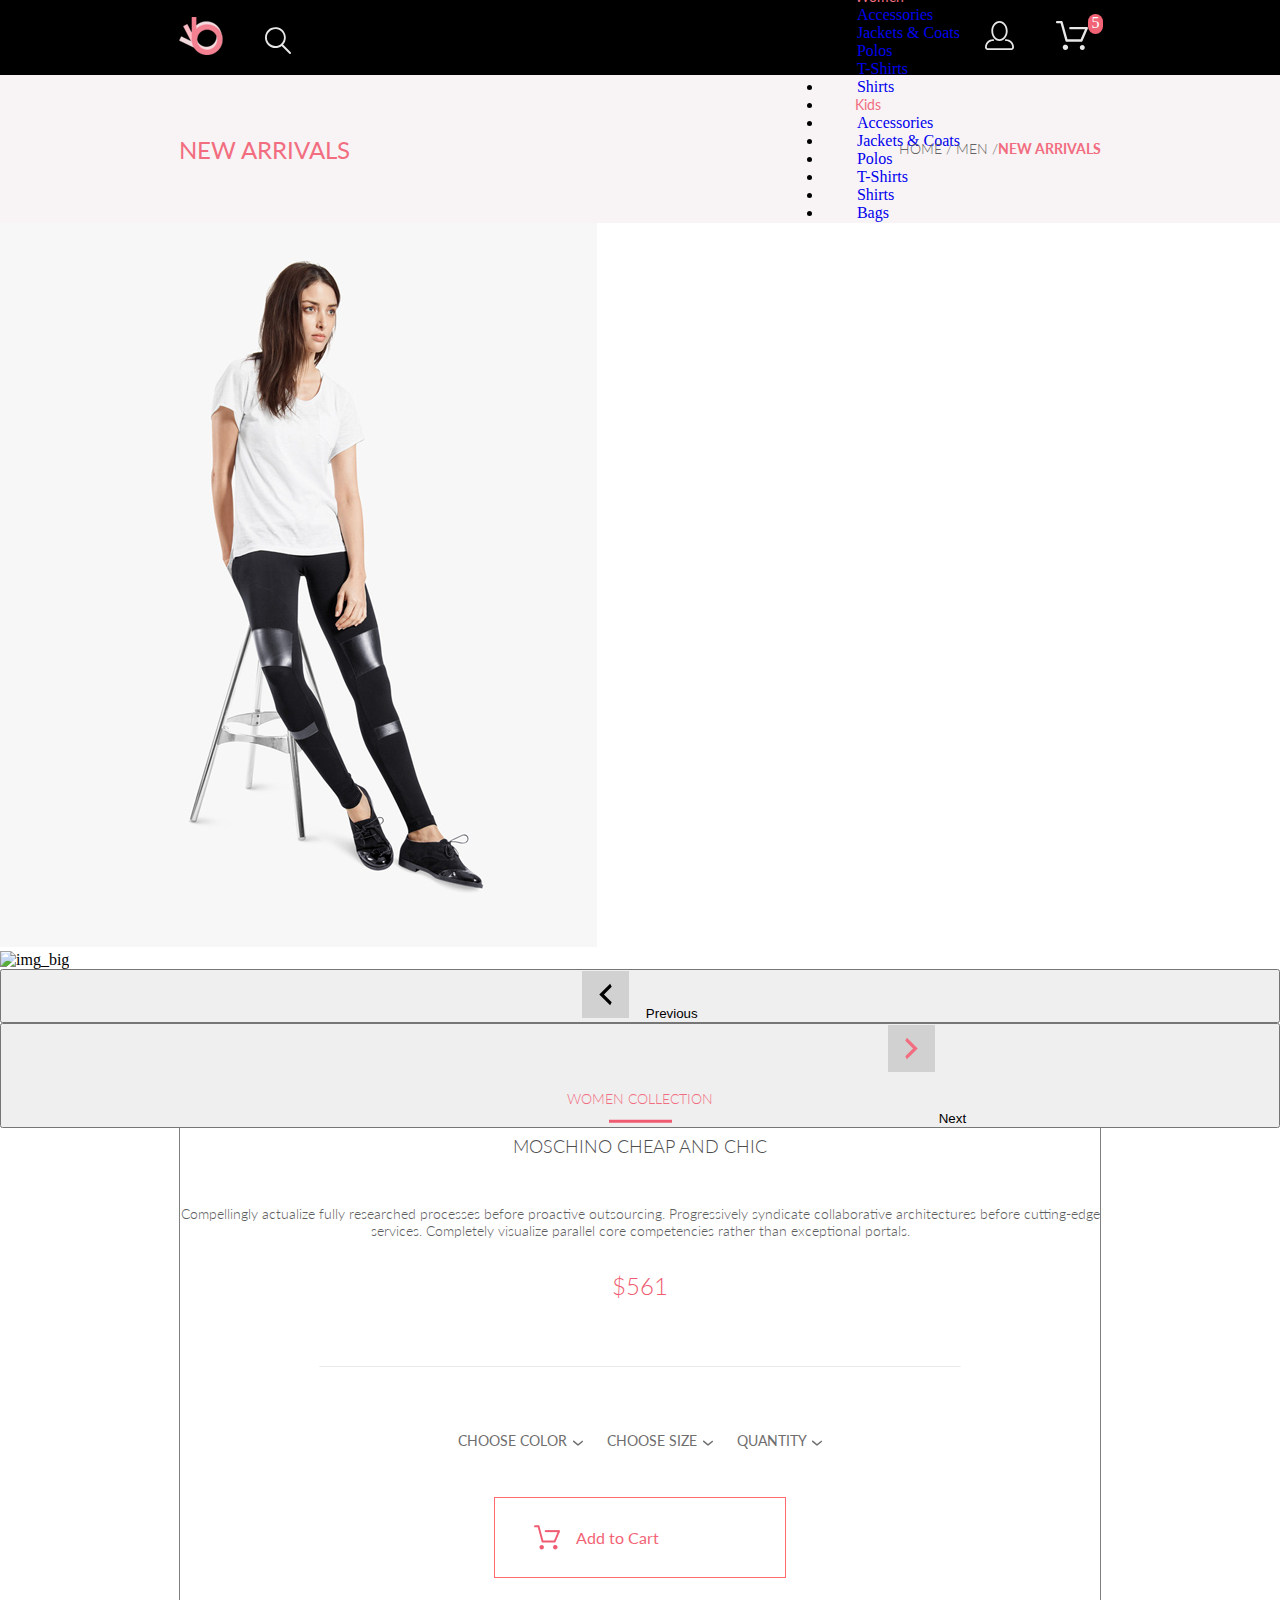
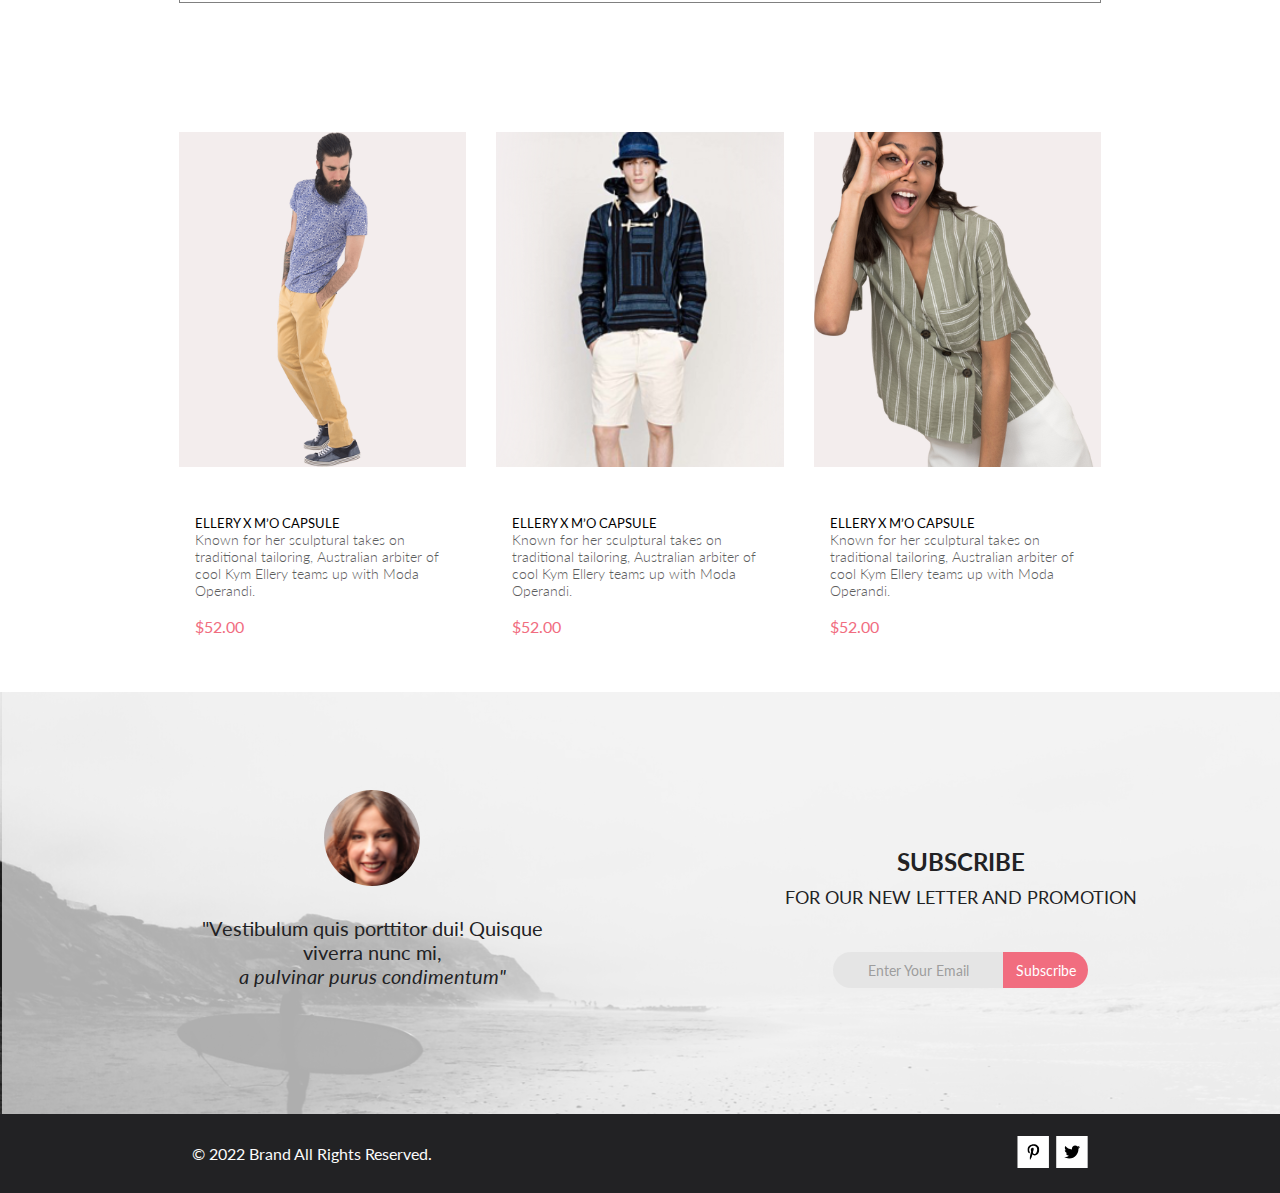
==== Catalog_page/index.html @ b4ef90a6 "catalog_page done" ====
<!DOCTYPE html>
<html lang="en">
    <head>
        <link rel="preconnect" href="https://fonts.googleapis.com">
        <link rel="preconnect" href="https://fonts.gstatic.com" crossorigin>
        <link
            href="https://fonts.googleapis.com/css2?family=Lato:ital,wght@0,400;1,900&family=Open+Sans&display=swap"
            rel="stylesheet">
        <link rel="preconnect" href="https://fonts.googleapis.com">
        <link rel="preconnect" href="https://fonts.gstatic.com" crossorigin>
        <link
            href="https://fonts.googleapis.com/css2?family=Lato:ital,wght@0,400;1,700;1,900&family=Open+Sans&display=swap"
            rel="stylesheet">
        <link rel="stylesheet" href="style.css">
        <meta charset="UTF-8">
        <meta http-equiv="X-UA-Compatible" content="IE=edge">
        <meta name="viewport" content="width=device-width, initial-scale=1.0">
        <title>Catalog_page</title>
        <link href="https://cdn.jsdelivr.net/npm/bootstrap@5.3.1/dist/css/bootstrap.min.css" rel="stylesheet" integrity="sha384-4bw+/aepP/YC94hEpVNVgiZdgIC5+VKNBQNGCHeKRQN+PtmoHDEXuppvnDJzQIu9"
            crossorigin="anonymous">
    </head>
    <body>
        <div class="everything">
            <nav class="menu">
                <div class="menu_left">
                    <a class="logo_1" href="index.html"><img src="../Catalog_page/img/logo.svg" alt="Logo"></a>
                    <a href="">
                        <img class="loop" src="../Catalog_page/img/loop.svg"
                            alt="Loop">
                    </a>
                </div>
                <div class="menu_right">
                    <div class="dropdown">
                        <a class="button btn-secondary dropdown-toggle" href="#" role="button" data-bs-toggle="dropdown" aria-expanded="false"> <img src="../Catalog_page/img/menu.svg" alt="menu">
                        </a>

                        <ul class="dropdown-menu">
                            <li><a class="dropdown-item menu_black" href="#">Menu</a></li>
                            <li><a class="dropdown-item pink_men" href="#">Men</a></li>
                            <li><a class="dropdown-item i" href="#">Accessories</a></li>
                            <li><a class="dropdown-item i" href="#">Bags</a></li>
                            <li><a class="dropdown-item i" href="#">Denim</a></li>
                            <li><a class="dropdown-item i" href="#">T-Shirts</a></li>
                            <li><a class="dropdown-item pink_women" href="#">Women</a></li>
                            <li><a class="dropdown-item i" href="#">Accessories</a></li>
                            <li><a class="dropdown-item i" href="#">Jackets &amp;&nbsp;Coats</a></li>
                            <li><a class="dropdown-item i" href="#">Polos</a></li>
                            <li><a class="dropdown-item i" href="#">T-Shirts</a></li>
                            <li><a class="dropdown-item i" href="#">Shirts</a></li>
                            <li><a class="dropdown-item pink_kids" href="#">Kids</a></li>
                            <li><a class="dropdown-item i" href="#">Accessories</a></li>
                            <li><a class="dropdown-item i" href="#">Jackets &amp;&nbsp;Coats</a></li>
                            <li><a class="dropdown-item i" href="#">Polos</a></li>
                            <li><a class="dropdown-item i" href="#">T-Shirts</a></li>
                            <li><a class="dropdown-item i" href="#">Shirts</a></li>
                            <li><a class="dropdown-item i" href="#">Bags</a></li>
                        </ul>
                    </div>
                    <a class="button b_2" href=""><img src="../Catalog_page/img/login.svg" alt="log"></a>
                    <a class="button b_3" href=""><img src="../Catalog_page/img/basket.svg" alt="basket"></a>
                </div>
            </nav>
            <div class="top">
                <div class="top_left">
                    <a class="new_arrivals" href="../Catalog_page/index.html">NEW ARRIVALS </a>
                </div>
                <div class="top_right">
                    <span class="top_right_first">HOME / MEN / </span>
                    <span class="top_right_second"> NEW ARRIVALS </span>
                </div>
            </div>
            <div class="carousel">
                <div id="carouselExampleFade" class="carousel slide carousel-fade">
                    <div class="carousel-inner">
                        <div class="carousel-item active">
                            <img src="../Catalog_page/img/large_img.svg" class="d-block w-100" alt="img_big">
                        </div>

                        <div class="carousel-item">
                            <img src="../Catalog_page/img/Man_img.svg" class="d-block w-100" alt="img_big">
                        </div>
                    </div>
                    <button class="carousel-control-prev" type="button" data-bs-target="#carouselExampleFade" data-bs-slide="prev"><img class="arrow_left" src="../Catalog_page/img/aroow_left.svg"
                            alt="aroow_left">
                        <span class="carousel-control-prev-icon" aria-hidden="true"></span>
                        <span class="visually-hidden">Previous</span>
                    </button>
                    <button class="carousel-control-next" type="button" data-bs-target="#carouselExampleFade" data-bs-slide="next"><img class="arrow_right" src="../Catalog_page/img/arrow_right.svg"
                            alt="arrow_right">
                        <span class="carousel-control-next-icon" aria-hidden="true"></span>
                        <span class="visually-hidden">Next</span>
                    </button>
                </div>

            </div>
            <section>
                <h2 class="title">WOMEN COLLECTION</h2>
                <img class="devider" src="../Catalog_page/img/Devider.svg" alt="devider">
                <h1 class="subtitle">MOSCHINO CHEAP AND CHIC</h1>
                <p class="text">Compellingly actualize fully researched processes before proactive outsourcing. Progressively syndicate collaborative architectures before cutting-edge services.
                    Completely visualize parallel core competencies rather than exceptional portals. </p>
                <p class="price">$561</p>
                <img class="vector" src="../Catalog_page/img/Vector.svg" alt="" class="vector">
                <div class="span_row">
                    <span class="span_text">CHOOSE COLOR <img class="span_img" src="../Catalog_page/img/v.svg" alt=""></span>
                    <span class="span_text">CHOOSE SIZE <img class="span_img" src="../Catalog_page/img/v.svg" alt=""></span>
                    <span class="span_text">QUANTITY <img class="span_img" src="../Catalog_page/img/v.svg" alt=""></span>
                </div>
                <div class="bot_section">
                    <div class="add_to_cart">
                        <img class="img_add_to_cart" src="../Catalog_page/img/add.png" alt="">
                        <a href="#" class="text_add_to_cart"> Add to Cart</a>
                    </div>
                </div>
            </section>
            <div class="cards">

                <div class="item">
                    <div class="overlay">
                        <a class="add" href=""><img src="../Catalog_page/img/Add_to_cart_basket.svg" alt="prod_basket"></a>
                    </div>
                    <img class="img_item" src="../Catalog_page/img/img_1.svg"
                        alt="img_1">
                    <div class="item_content">
                        <h1 class="heading_item">ELLERY X&nbsp;M&rsquo;O CAPSULE</h1>
                        <p class="text_item">Known for her sculptural takes
                            on
                            traditional tailoring, Australian arbiter of
                            cool
                            Kym
                            Ellery
                            teams up&nbsp;with Moda Operandi.</p>
                        <h2 class="price_item">$52.00</h2>
                    </div>
                </div>
                <div class="item">
                    <div class="overlay">
                        <a class="add" href=""><img src="../Catalog_page/img/Add_to_cart_basket.svg" alt="prod_basket"></a>
                    </div>
                    <img class="img_item" src="../Catalog_page/img/img_2.svg"
                        alt="img2">
                    <div class="item_content">
                        <h1 class="heading_item">ELLERY X&nbsp;M&rsquo;O CAPSULE</h1>
                        <p class="text_item">Known for her sculptural takes
                            on
                            traditional tailoring, Australian arbiter of
                            cool
                            Kym
                            Ellery
                            teams up&nbsp;with Moda Operandi.</p>
                        <h2 class="price_item">$52.00</h2>
                    </div>
                </div>
                <div class="item">
                    <div class="overlay">
                        <a class="add" href=""><img src="../Catalog_page/img/Add_to_cart_basket.svg" alt="prod_basket"></a>
                    </div>
                    <img class="img_item" src="../Catalog_page/img/img_3.svg"
                        alt="img3">
                    <div class="item_content">
                        <h1 class="heading_item">ELLERY X&nbsp;M&rsquo;O CAPSULE</h1>
                        <p class="text_item">Known for her sculptural takes
                            on
                            traditional tailoring, Australian arbiter of
                            cool
                            Kym
                            Ellery
                            teams up with Moda Operandi.</p>
                        <h2 class="price_item">$52.00</h2>

                    </div>
                </div>
            </div>
            <div class="subscribe_section">
                <figure class="figure_left">
                    <img class="img_f_left" src="../Catalog_page/img/head.svg"
                        alt="fig_img">
                    <h3 class="text_left_subs b_p_s">&quot;Vestibulum quis porttitor dui! Quisque viverra nunc&nbsp;mi,
                    </h3>
                    <h3 class="text_left_subs s_p_s "> a&nbsp;pulvinar purus condimentum&quot;</h3>
                </figure>
                <div class="subs_right">
                    <h1 class="header_subs">SUBSCRIBE
                    </h1>
                    <h2 class="text_subs">FOR OUR NEW LETTER AND PROMOTION</h2>
                    <div class="form_and_button">
                        <form class="form_1" action="#">
                            <input class="input_1" required
                                placeholder="Enter Your Email"
                                type="email"> <br>
                        </form>
                        <button class="button_subs" type="submit">Subscribe </button>
                    </div>
                </div>


            </div>
            <footer class="basement">
                <div class="left_base">
                    <h5 class="text_basement">&copy;&nbsp;2022 Brand All Rights Reserved.</h5>
                </div>
                <div class="right_base">
                    <a class="base_logo" href="#"><img class="red_hover" src="../HW_5/img/b_4.svg" alt="pinterest"> </a>
                    <a class="base_logo" href="#"> <img class="red_hover" src="../HW_5/img/2.svg" alt="tweeter"></a>

                </div>
            </footer>

        </div>
        <script src="https://cdn.jsdelivr.net/npm/bootstrap@5.3.1/dist/js/bootstrap.bundle.min.js" integrity="sha384-HwwvtgBNo3bZJJLYd8oVXjrBZt8cqVSpeBNS5n7C8IVInixGAoxmnlMuBnhbgrkm"
            crossorigin="anonymous"></script>
    </body>
</html>
---- Catalog_page/style.css ----
* {
  margin: 0;
  padding: 0;
}

a {
  text-decoration: none;
}

img {
  max-width: 100%;
}

.menu {
  height: 75px;
  flex-shrink: 0;
  background-color: #000;
  display: flex;
  flex-direction: row;
  align-content: flex-end;
  justify-content: space-between;
  align-items: center;
}
.menu_left {
  display: flex;
  justify-content: flex-start;
  gap: 41px;
  align-items: flex-end;
  padding-left: 14%;
  padding-top: 1%;
  padding-bottom: 1%;
}
.menu_right {
  display: flex;
  justify-content: flex-end;
  padding-right: 15%;
  gap: 25px;
  align-items: center;
}
.menu_black {
  padding-left: 33px !important;
  padding-bottom: 24px !important;
  color: #000 !important;
  font-family: Lato !important;
  font-size: 14px !important;
  font-style: normal !important;
  font-weight: 900 !important;
  line-height: normal !important;
}

.pink_men {
  padding-left: 32px !important;
  padding-top: 20px !important;
  padding-bottom: 12px !important;
  color: #F16D7F !important;
  font-family: Lato !important;
  font-size: 14px !important;
  font-style: normal !important;
  font-weight: 400 !important;
  line-height: normal !important;
}
.pink_women {
  padding-left: 32px !important;
  padding-top: 20px !important;
  padding-bottom: 12px !important;
  color: #F16D7F !important;
  font-family: Lato !important;
  font-size: 14px !important;
  font-style: normal !important;
  font-weight: 400 !important;
  line-height: normal !important;
}
.pink_kids {
  padding-left: 32px !important;
  padding-top: 20px !important;
  padding-bottom: 12px !important;
  color: #F16D7F !important;
  font-family: Lato !important;
  font-size: 14px !important;
  font-style: normal !important;
  font-weight: 400 !important;
  line-height: normal !important;
}

.i {
  padding-left: 33.5px !important;
}

.b_3 {
  position: relative;
  padding-left: 17px;
}
.b_3::after {
  border-radius: 25px;
  position: absolute;
  right: -15px;
  bottom: 20px;
  width: 15px;
  height: 20px;
  display: flex;
  justify-content: center;
  content: "5";
  color: white;
  background-color: #F26376;
}

.top {
  display: flex;
  justify-content: space-between;
  height: 148px;
  background-color: #F8F3F4;
}
.top_left {
  padding-top: 60px;
  padding-bottom: 60px;
  padding-left: 14%;
  display: flex;
  justify-content: flex-start;
}
.top_right {
  padding-top: 65px;
  padding-bottom: 65px;
  padding-right: 14%;
  display: flex;
  justify-content: flex-end;
}

.new_arrivals {
  text-decoration: none;
  color: #F16D7F;
  font-family: Lato;
  font-size: 24px;
  font-style: normal;
  font-weight: 400;
  line-height: normal;
}

.top_right_first {
  color: #636363;
  font-family: Lato;
  font-size: 14px;
  font-style: normal;
  font-weight: 300;
  line-height: normal;
}
.top_right_second {
  color: #F16D7F;
  font-family: Lato;
  font-size: 14px;
  font-style: normal;
  font-weight: 700;
  line-height: normal;
}

.carousel {
  display: flex;
  flex-direction: column;
  height: 777px;
}

.arrow_right {
  padding-left: 45%;
  padding-bottom: 4%;
}
.arrow_left {
  padding-right: 1%;
}

.carousel-control-prev-icon {
  background-image: none !important;
}

.carousel-control-next-icon {
  background-image: none !important;
}

section {
  border: 0.3px solid gray;
  margin-right: 14%;
  margin-left: 14%;
  height: 601px;
  flex-shrink: 0;
  display: flex;
  flex-wrap: nowrap;
  flex-direction: column;
  align-content: center;
  justify-content: center;
  align-items: center;
}

.title {
  color: #F16D7F;
  font-family: Lato;
  font-size: 14px;
  font-style: normal;
  font-weight: 300;
  line-height: normal;
  padding-top: 65px;
  padding-bottom: 12px;
}

.devider {
  padding-bottom: 12px;
}

.subtitle {
  color: #4D4D4D;
  font-family: Lato;
  font-size: 18px;
  font-style: normal;
  font-weight: 300;
  line-height: normal;
  padding-bottom: 48px;
}

.text {
  color: #5E5E5E;
  text-align: center;
  font-family: Lato;
  font-size: 14px;
  font-style: normal;
  font-weight: 300;
  line-height: normal;
  padding-bottom: 32px;
}

.price {
  color: #EF5B70;
  font-family: Lato;
  font-size: 24px;
  font-style: normal;
  font-weight: 300;
  line-height: normal;
  padding-bottom: 65px;
}

.span_row {
  display: flex;
  flex-direction: row;
  gap: 23px;
  padding-bottom: 48px;
}
.span_text {
  color: #6F6E6E;
  font-family: Lato;
  font-size: 14px;
  font-style: normal;
  font-weight: 400;
  line-height: normal;
}
.span_img {
  padding-left: 2px;
}

.add_to_cart {
  display: flex;
  gap: 15px;
  align-items: center;
  width: 212px;
  height: 48.406px;
  border: 1px solid #FF6A6A;
  padding: 15px 39px 15px 39px;
}
.add_to_cart:hover {
  transition: 0.5s;
  scale: 1.2;
}

.text_add_to_cart {
  text-decoration: none;
  align-items: center;
  color: #F26376;
  font-family: Lato;
  font-size: 16px;
  font-style: normal;
  font-weight: 400;
  line-height: normal;
}

.vector {
  padding-bottom: 65px;
}

.img_add_to_cart {
  background-color: white;
}

.bot_section {
  display: flex;
  justify-content: center;
}

.cards {
  margin-right: 14%;
  margin-left: 14%;
  padding-top: 129px;
  padding-bottom: 128px;
  display: grid;
  grid-template-columns: repeat(3, 1fr);
  gap: 30px;
  padding-bottom: 32px;
}

.item {
  position: relative;
  display: flex;
  flex-shrink: 0;
  flex-wrap: wrap;
}

.overlay {
  position: absolute;
  top: 0;
  bottom: 0;
  left: 0;
  right: 0;
  height: 100%;
  width: 100%;
  opacity: 0;
  transition: 0.3s ease;
}

.item:hover .overlay {
  opacity: 1;
  background: rgba(58, 56, 56, 0.86);
  cursor: pointer;
  transition: all 0.5s;
  transform: scale(1.02);
  background-blend-mode: overlay;
  opacity: 0.5;
}

.add {
  color: white;
  color: #FFF;
  font-family: Lato;
  font-size: 14px;
  font-style: normal;
  font-weight: 400;
  line-height: normal;
  position: absolute;
  top: 35%;
  left: 50%;
  transform: translate(-50%, -50%);
  -ms-transform: translate(-50%, -50%);
  text-align: center;
}

.item_content {
  display: flex;
  padding: 24px 16px;
  flex-direction: column;
  justify-content: center;
  align-items: flex-start;
}

.first:after {
  content: "  new!";
  color: rgb(255, 0, 0);
}

.img_item {
  padding-bottom: 24px;
}

.heading_item {
  color: #000;
  font-family: Lato;
  font-size: 13px;
  font-style: normal;
  font-weight: 400;
  line-height: normal;
}

.text_item {
  color: #5D5D5D;
  font-family: Lato;
  font-size: 14px;
  font-style: normal;
  font-weight: 300;
  line-height: normal;
  padding-bottom: 18px;
}

.price_item {
  color: #F16D7F;
  font-family: Lato;
  font-size: 16px;
  font-style: normal;
  font-weight: 400;
  line-height: normal;
}

.img_item2 {
  width: 100%;
  flex-shrink: 0;
  background-image: url(../HW_5/img/);
}

.subscribe_section {
  background-image: url(../HW_5/img/photo\ subscribe.svg);
  background-repeat: no-repeat;
  background-size: cover;
  display: flex;
  height: 12%;
  padding-bottom: 126px;
}

.figure_left {
  display: flex;
  padding-left: 14%;
  padding-right: 20%;
  flex-direction: column;
  align-content: center;
  justify-content: center;
  align-items: center;
}

.img_f_left {
  padding-top: 97px;
  padding-bottom: 30px;
}

.b_p_s {
  color: #222224;
  text-align: center;
  font-family: Lato;
  font-size: 20px;
  font-style: normal;
  font-weight: 400;
  line-height: normal;
}

.s_p_s {
  color: #222224;
  font-family: Lato;
  font-size: 20px;
  font-style: italic;
  font-weight: 400;
  line-height: normal;
}

.subs_right {
  padding-top: 150px;
  display: flex;
  padding-right: 14%;
  flex-direction: column;
  align-content: flex-start;
  justify-content: center;
  align-items: center;
}

.header_subs {
  color: #222224;
  text-align: center;
  font-family: Lato;
  font-size: 24px;
  font-style: normal;
  font-weight: 700;
  line-height: 167.2%;
}

.text_subs {
  display: flex;
  width: 150%;
  color: #222224;
  font-family: Lato;
  font-size: 18px;
  font-style: normal;
  font-weight: 400;
  line-height: 167.2%;
  padding-bottom: 40px;
  align-content: center;
  justify-content: center;
  align-items: center;
}

.input_1 {
  border-top-left-radius: 25px;
  border-bottom-left-radius: 25px;
  background-color: #E1E1E1;
  opacity: 0.671;
  width: 170px;
  height: 36px;
  flex-direction: column;
  justify-content: center;
  flex-shrink: 0;
  color: #222224;
  font-family: Lato;
  font-size: 14px;
  font-style: normal;
  font-weight: 400;
  line-height: normal;
  border: none;
}

.button_subs {
  border-top-right-radius: 25px;
  border-bottom-right-radius: 25px;
  display: flex;
  align-items: center;
  width: 85px;
  height: 36px;
  flex-direction: column;
  justify-content: center;
  flex-shrink: 0;
  background-color: #F16D7F;
  color: #FFF;
  text-align: center;
  font-family: Lato;
  font-size: 14px;
  font-style: normal;
  font-weight: 400;
  line-height: normal;
  border: none;
}

.form_and_button {
  display: flex;
  flex-direction: row;
  align-content: center;
  justify-content: center;
  align-items: center;
}

.basement {
  background-color: #222224;
  display: flex;
  height: 2%;
  justify-content: space-between;
}

.text_basement {
  color: #FBFBFB;
  font-family: Lato;
  font-size: 16px;
  font-style: normal;
  font-weight: 400;
  line-height: normal;
  padding-top: 30px;
  padding-bottom: 30px;
}

.left_base {
  padding-left: 15%;
  padding-right: 40%;
  display: flex;
  justify-content: flex-start;
  flex-direction: row;
  align-content: center;
  align-items: center;
}

.right_base {
  padding-right: 15%;
  display: flex;
  justify-content: flex-end;
  flex-direction: row;
  align-content: center;
  align-items: center;
  gap: 7px;
}

.inst {
  height: 28px;
  background-color: #F1E4E6;
  flex-shrink: 0;
}

.red_hover:hover {
  background-color: #F16D7F;
  scale: 0.7;
  transition: 0.5s;
}

::-webkit-input-placeholder {
  text-align: center;
}/*# sourceMappingURL=style.css.map */
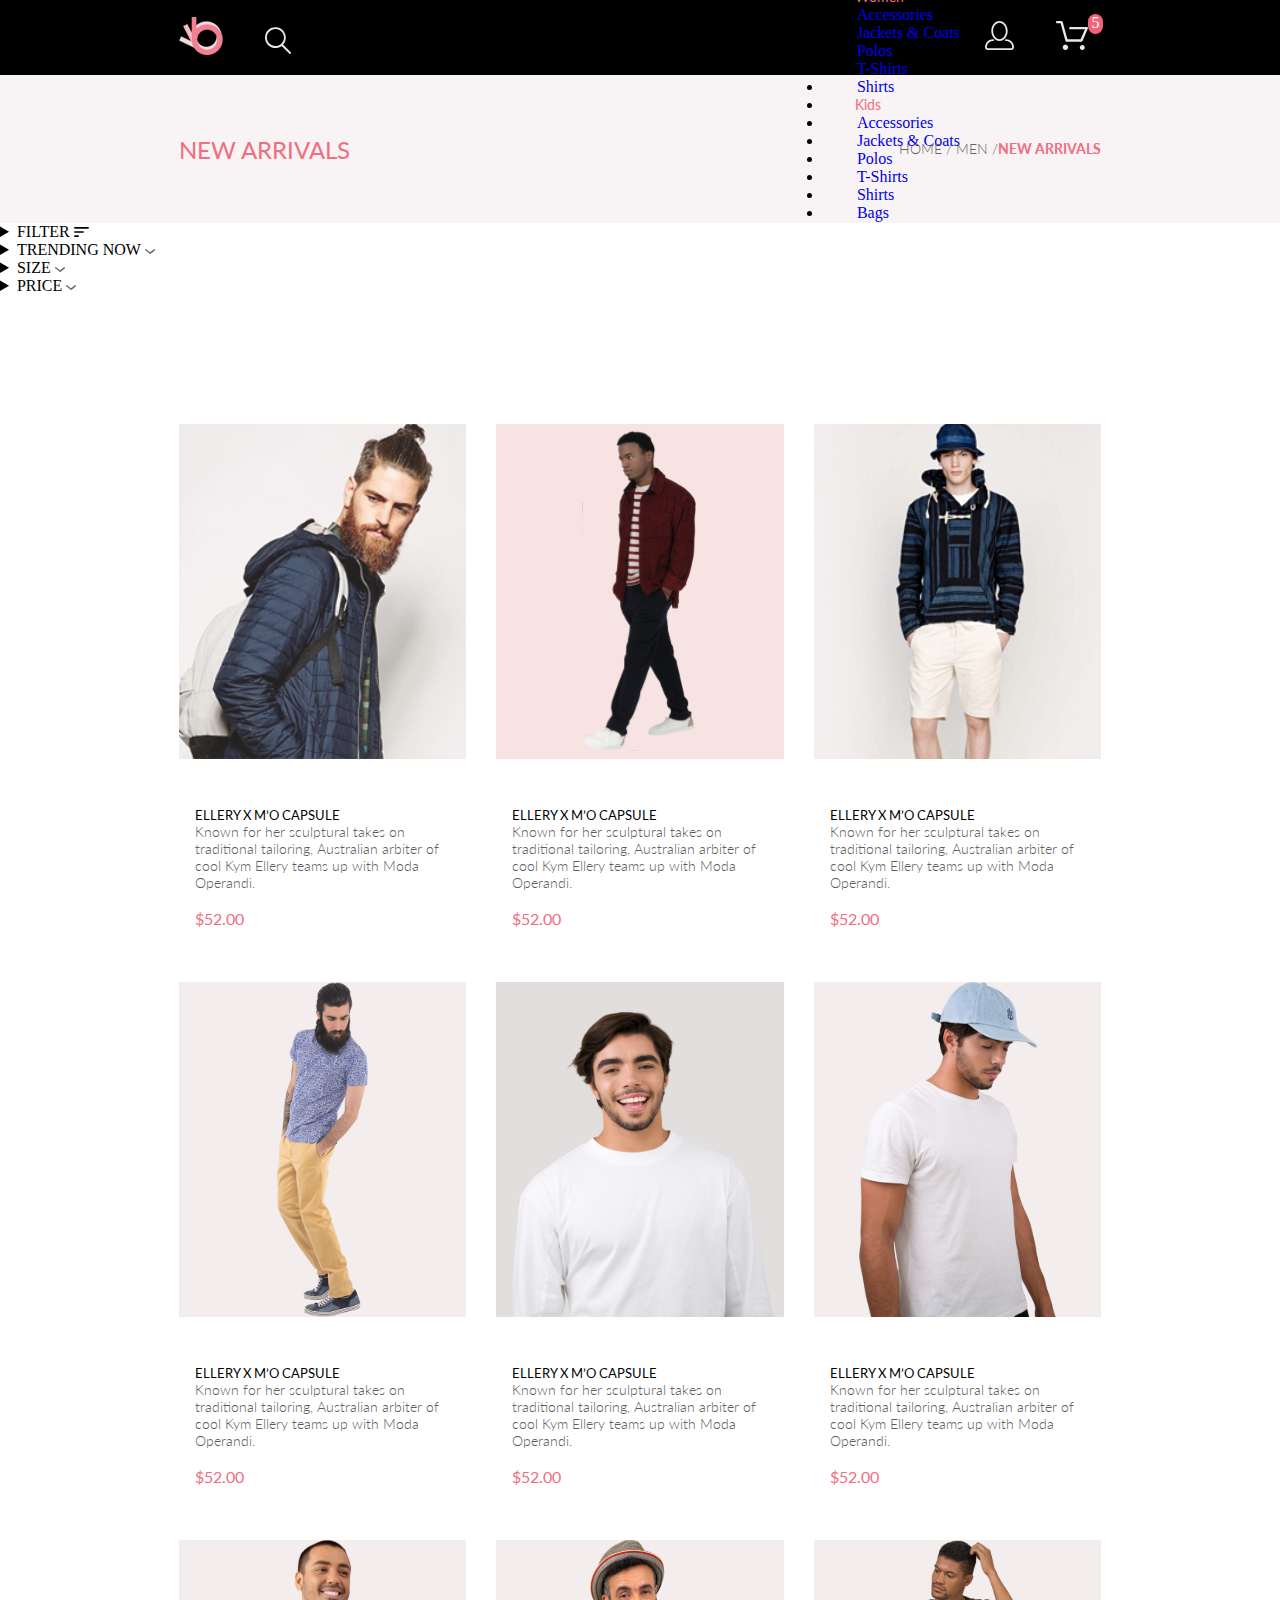
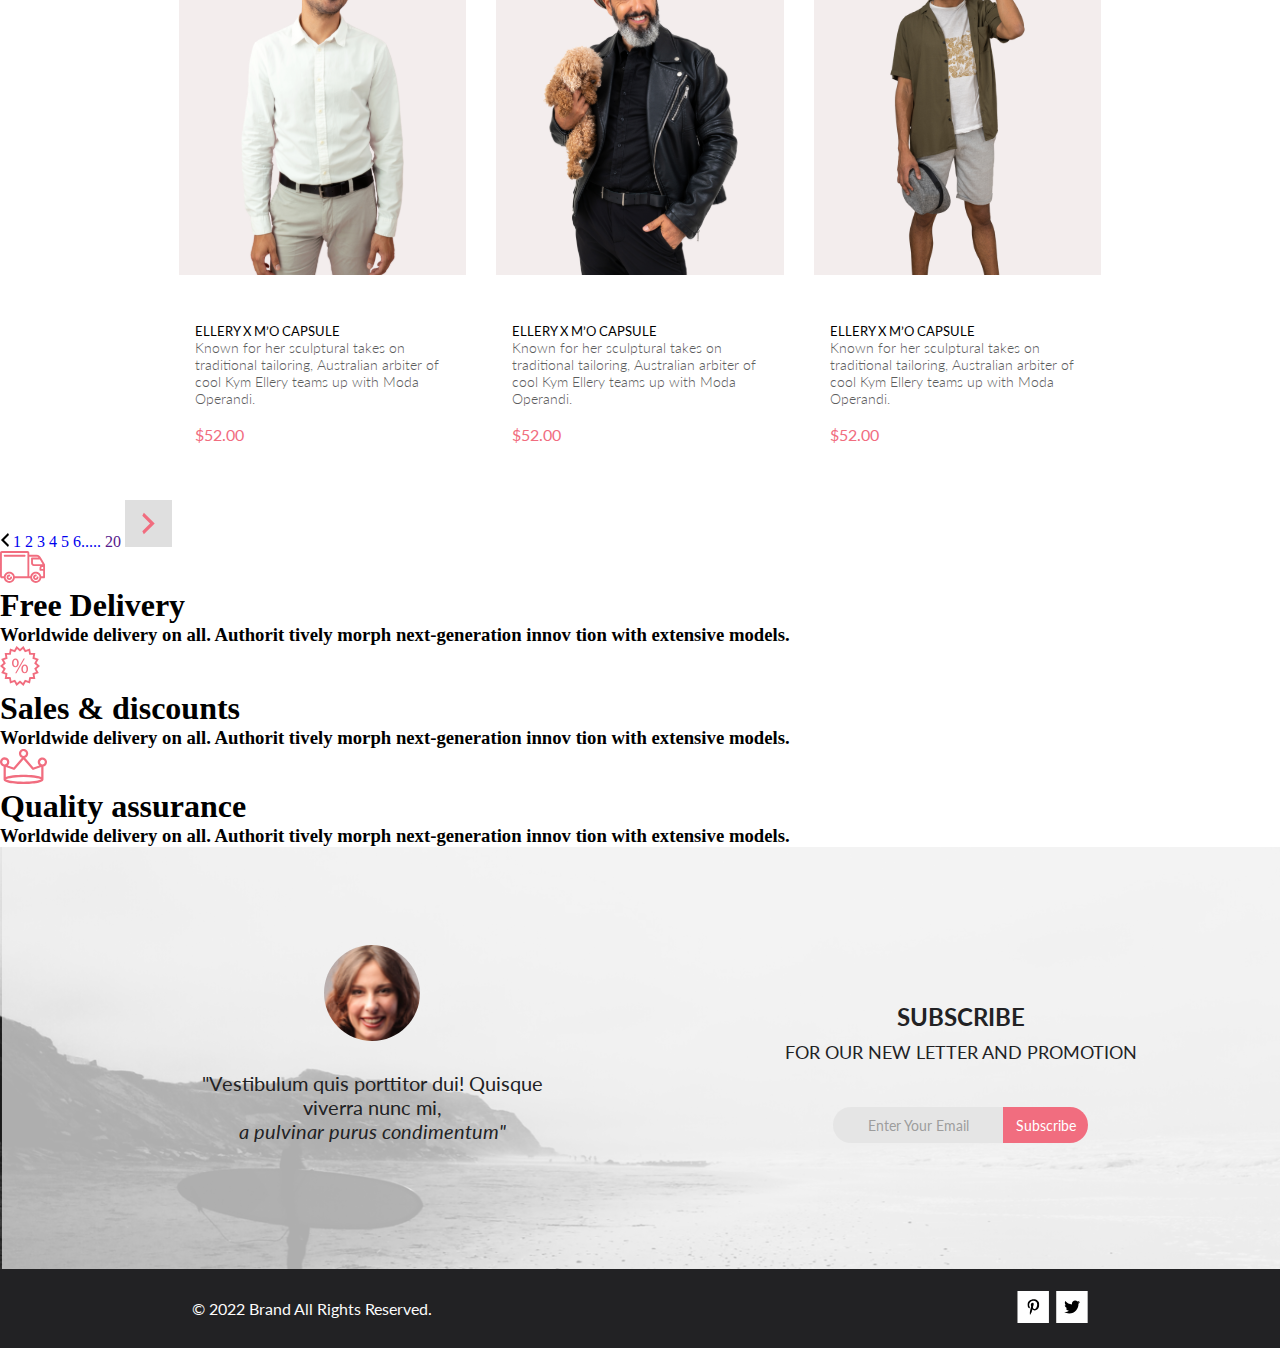
==== commit d74db5d5: "pag_added" ====
--- a/Catalog_page/index.html
+++ b/Catalog_page/index.html
@@ -16,11 +16,10 @@
         <meta http-equiv="X-UA-Compatible" content="IE=edge">
         <meta name="viewport" content="width=device-width, initial-scale=1.0">
         <title>Catalog_page</title>
-        <link href="https://cdn.jsdelivr.net/npm/bootstrap@5.3.1/dist/css/bootstrap.min.css" rel="stylesheet" integrity="sha384-4bw+/aepP/YC94hEpVNVgiZdgIC5+VKNBQNGCHeKRQN+PtmoHDEXuppvnDJzQIu9"
-            crossorigin="anonymous">
+
     </head>
     <body>
-        <div class="everything">
+        <div class="menu_box">
             <nav class="menu">
                 <div class="menu_left">
                     <a class="logo_1" href="index.html"><img src="../Catalog_page/img/logo.svg" alt="Logo"></a>
@@ -30,36 +29,38 @@
                     </a>
                 </div>
                 <div class="menu_right">
-                    <div class="dropdown">
-                        <a class="button btn-secondary dropdown-toggle" href="#" role="button" data-bs-toggle="dropdown" aria-expanded="false"> <img src="../Catalog_page/img/menu.svg" alt="menu">
-                        </a>
-
-                        <ul class="dropdown-menu">
-                            <li><a class="dropdown-item menu_black" href="#">Menu</a></li>
-                            <li><a class="dropdown-item pink_men" href="#">Men</a></li>
-                            <li><a class="dropdown-item i" href="#">Accessories</a></li>
-                            <li><a class="dropdown-item i" href="#">Bags</a></li>
-                            <li><a class="dropdown-item i" href="#">Denim</a></li>
-                            <li><a class="dropdown-item i" href="#">T-Shirts</a></li>
-                            <li><a class="dropdown-item pink_women" href="#">Women</a></li>
-                            <li><a class="dropdown-item i" href="#">Accessories</a></li>
-                            <li><a class="dropdown-item i" href="#">Jackets &amp;&nbsp;Coats</a></li>
-                            <li><a class="dropdown-item i" href="#">Polos</a></li>
-                            <li><a class="dropdown-item i" href="#">T-Shirts</a></li>
-                            <li><a class="dropdown-item i" href="#">Shirts</a></li>
-                            <li><a class="dropdown-item pink_kids" href="#">Kids</a></li>
-                            <li><a class="dropdown-item i" href="#">Accessories</a></li>
-                            <li><a class="dropdown-item i" href="#">Jackets &amp;&nbsp;Coats</a></li>
-                            <li><a class="dropdown-item i" href="#">Polos</a></li>
-                            <li><a class="dropdown-item i" href="#">T-Shirts</a></li>
-                            <li><a class="dropdown-item i" href="#">Shirts</a></li>
-                            <li><a class="dropdown-item i" href="#">Bags</a></li>
-                        </ul>
+                    <div class="burger_menu_icon">
+                        <label for="burger"><img src="../Catalog_page/img/menu.svg" alt="burger_menu"></label>
+                        <input id="burger" type="checkbox">
+                        <nav class="nav">
+                            <ul class="dropdown-menu">
+                                <li><a class="dropdown-item menu_black" href="#">Menu</a></li>
+                                <li><a class="dropdown-item pink_men" href="#">Men</a></li>
+                                <li><a class="dropdown-item i" href="#">Accessories</a></li>
+                                <li><a class="dropdown-item i" href="#">Bags</a></li>
+                                <li><a class="dropdown-item i" href="#">Denim</a></li>
+                                <li><a class="dropdown-item i" href="#">T-Shirts</a></li>
+                                <li><a class="dropdown-item pink_women" href="#">Women</a></li>
+                                <li><a class="dropdown-item i" href="#">Accessories</a></li>
+                                <li><a class="dropdown-item i" href="#">Jackets &amp;&nbsp;Coats</a></li>
+                                <li><a class="dropdown-item i" href="#">Polos</a></li>
+                                <li><a class="dropdown-item i" href="#">T-Shirts</a></li>
+                                <li><a class="dropdown-item i" href="#">Shirts</a></li>
+                                <li><a class="dropdown-item pink_kids" href="#">Kids</a></li>
+                                <li><a class="dropdown-item i" href="#">Accessories</a></li>
+                                <li><a class="dropdown-item i" href="#">Jackets &amp;&nbsp;Coats</a></li>
+                                <li><a class="dropdown-item i" href="#">Polos</a></li>
+                                <li><a class="dropdown-item i" href="#">T-Shirts</a></li>
+                                <li><a class="dropdown-item i" href="#">Shirts</a></li>
+                                <li><a class="dropdown-item i" href="#">Bags</a></li>
+                            </ul>
+                        </nav>
                     </div>
                     <a class="button b_2" href=""><img src="../Catalog_page/img/login.svg" alt="log"></a>
                     <a class="button b_3" href=""><img src="../Catalog_page/img/basket.svg" alt="basket"></a>
                 </div>
             </nav>
+
             <div class="top">
                 <div class="top_left">
                     <a class="new_arrivals" href="../Catalog_page/index.html">NEW ARRIVALS </a>
@@ -69,145 +70,420 @@
                     <span class="top_right_second"> NEW ARRIVALS </span>
                 </div>
             </div>
-            <div class="carousel">
-                <div id="carouselExampleFade" class="carousel slide carousel-fade">
-                    <div class="carousel-inner">
-                        <div class="carousel-item active">
-                            <img src="../Catalog_page/img/large_img.svg" class="d-block w-100" alt="img_big">
+            <div class="subtop">
+                <div class="filter_sort ">
+                    <details class="filter">
+                        <summary class="filter_summary"><span class="filter_heading">FILTER</span> <svg width="15" height="10" viewBox="0 0 15 10" fill="none" xmlns="http://www.w3.org/2000/svg">
+                                <path d="M0.833333 10H4.16667C4.625 10 5 9.625 5 9.16667C5 8.70833 4.625 8.33333 4.16667 8.33333H0.833333C0.375 8.33333 0 8.70833 0 9.16667C0 9.625 0.375 10
+                                    0.833333
+                                    10ZM0
+                                    0.833333C0 1.29167 0.375 1.66667 0.833333 1.66667H14.1667C14.625 1.66667 15 1.29167 15 0.833333C15 0.375 14.625 0 14.1667 0H0.833333C0.375 0 0 0.375 0
+                                    0.833333ZM0.833333 5.83333H9.16667C9.625 5.83333 10 5.45833 10 5C10 4.54167 9.625 4.16667 9.16667 4.16667H0.833333C0.375 4.16667 0 4.54167 0 5C0 5.45833 0.375
+                                    5.83333
+                                    0.833333 5.83333Z" fill="black"/>
+                                </svg>
+                            </summary>
+                            <div class="filter_content">
+                                <details class="filter_item">
+                                    <summary class="filter_head">CATEGORY</summary>
+                                    <div class="filter_link_box">
+                                        <a href="#" class="filter_link">Accessories</a>
+                                        <a href="#" class="filter_link">Bags</a>
+                                        <a href="#" class="filter_link">Denim</a>
+                                        <a href="#" class="filter_link">Hoodies & Sweatshirts</a>
+                                        <a href="#" class="filter_link">Jackets & Coats</a>
+                                        <a href="#" class="filter_link">Polos</a>
+                                        <a href="#" class="filter_link">Shirts</a>
+                                        <a href="#" class="filter_link">Shoes</a>
+                                        <a href="#" class="filter_link">Sweaters & Knits</a>
+                                        <a href="#" class="filter_link">T-Shirts</a>
+                                        <a href="#" class="filter_link">Tanks</a>
+                                    </div>
+                                </details>
+                                <details class="filter_item">
+                                    <summary class="filter_head">BRAND</summary>
+                                    <div class="filter_link_box">
+                                        <a href="#" class="filter_link">Accessories</a>
+                                        <a href="#" class="filter_link">Bags</a>
+                                        <a href="#" class="filter_link">Denim</a>
+                                        <a href="#" class="filter_link">Hoodies & Sweatshirts</a>
+                                        <a href="#" class="filter_link">Jackets & Coats</a>
+                                        <a href="#" class="filter_link">Polos</a>
+                                        <a href="#" class="filter_link">Shirts</a>
+                                        <a href="#" class="filter_link">Shoes</a>
+                                        <a href="#" class="filter_link">Sweaters & Knits</a>
+                                        <a href="#" class="filter_link">T-Shirts</a>
+                                        <a href="#" class="filter_link">Tanks</a>
+                                    </div>
+                                </details>
+                                <details class="filter_item">
+                                    <summary class="filter_head">DESIGNER</summary>
+                                    <div class="filter_link_box">
+                                        <a href="#" class="filter_link">Accessories</a>
+                                        <a href="#" class="filter_link">Bags</a>
+                                        <a href="#" class="filter_link">Denim</a>
+                                        <a href="#" class="filter_link">Hoodies & Sweatshirts</a>
+                                        <a href="#" class="filter_link">Jackets & Coats</a>
+                                        <a href="#" class="filter_link">Polos</a>
+                                        <a href="#" class="filter_link">Shirts</a>
+                                        <a href="#" class="filter_link">Shoes</a>
+                                        <a href="#" class="filter_link">Sweaters & Knits</a>
+                                        <a href="#" class="filter_link">T-Shirts</a>
+                                        <a href="#" class="filter_link">Tanks</a>
+                                    </div>
+                                </details>
+                            </div>
+                        </details>
+                    </div>
+                    <div class="right_subtop ">
+                        <details class="size_details">
+                            <summary class="right_subtop_text"> <span class="right_subtop_trending_now">TRENDING NOW</span> <svg width="11" height="6" viewBox="0 0 11 6" fill="none"
+                                    xmlns="http://www.w3.org/2000/svg">
+                                    <path d="M5.00214 5.00214C4.83521 5.00247 4.67343 4.94433 4.54488 4.83782L0.258102 1.2655C0.112196 1.14422 0.0204417 0.969958 0.00302325 0.781035C-0.0143952
+                                        0.592112 0.0439493 0.404007 0.165221 0.258101C0.286493 0.112196 0.460759 0.0204417 0.649682 0.00302327C0.838605 -0.0143952 1.02671 0.043949 1.17262
+                                        0.165221L5.00214 3.36602L8.83167 0.279536C8.90475 0.220188 8.98884 0.175869 9.0791 0.149125C9.16937 0.122382 9.26403 0.113741 9.35764 0.1237C9.45126
+                                        0.133659
+                                        9.54198 0.162021 9.6246 0.207156C9.70722 0.252292 9.7801 0.313311 9.83906 0.386705C9.90449 0.460167 9.95405 0.546351 9.98462 0.639855C10.0152 0.733359
+                                        10.0261
+                                        0.83217 10.0167 0.930097C10.0073 1.02802 9.97784 1.12296 9.93005 1.20895C9.88227 1.29494 9.81723 1.37013 9.73904 1.42982L5.45225 4.88068C5.32002 4.97036
+                                        5.16154
+                                        5.01312 5.00214 5.00214Z" fill="#6F6E6E"/>
+                                    </svg>
+                                </summary>
+                            </details>
+                            <details class="size_details">
+                                <summary class="right_subtop_text"> <span class="right_subtop_trending_now">SIZE</span> <svg width="11" height="6" viewBox="0 0 11 6" fill="none"
+                                        xmlns="http://www.w3.org/2000/svg">
+                                        <path d="M5.00214 5.00214C4.83521 5.00247 4.67343 4.94433 4.54488 4.83782L0.258102 1.2655C0.112196 1.14422 0.0204417 0.969958 0.00302325 0.781035C-0.0143952
+                                            0.592112 0.0439493 0.404007 0.165221 0.258101C0.286493 0.112196 0.460759 0.0204417 0.649682 0.00302327C0.838605 -0.0143952 1.02671 0.043949 1.17262
+                                            0.165221L5.00214 3.36602L8.83167 0.279536C8.90475 0.220188 8.98884 0.175869 9.0791 0.149125C9.16937 0.122382 9.26403 0.113741 9.35764 0.1237C9.45126
+                                            0.133659
+                                            9.54198 0.162021 9.6246 0.207156C9.70722 0.252292 9.7801 0.313311 9.83906 0.386705C9.90449 0.460167 9.95405 0.546351 9.98462 0.639855C10.0152 0.733359
+                                            10.0261
+                                            0.83217 10.0167 0.930097C10.0073 1.02802 9.97784 1.12296 9.93005 1.20895C9.88227 1.29494 9.81723 1.37013 9.73904 1.42982L5.45225 4.88068C5.32002 4.97036
+                                            5.16154
+                                            5.01312 5.00214 5.00214Z" fill="#6F6E6E"/>
+                                        </svg>
+                                    </summary>
+                                    <div class="size_box">
+                                        <div class="size_check">
+                                            <input id="size_check_1" type="checkbox">
+                                            <label for="size_check_1">XS</label>
+
+                                        </div>
+
+                                    </div>
+                                    <div class="size_box">
+                                        <div class="size_check">
+                                            <input id="size_check_2" type="checkbox">
+                                            <label for="size_check_2">S</label>
+
+                                        </div>
+
+                                    </div>
+                                    <div class="size_box">
+                                        <div class="size_check">
+                                            <input id="size_check_3" type="checkbox">
+                                            <label for="size_check_3">M</label>
+
+                                        </div>
+
+                                    </div>
+                                    <div class="size_box">
+                                        <div class="size_check">
+                                            <input id="size_check_4" type="checkbox">
+                                            <label for="size_check_4">L</label>
+
+                                        </div>
+
+                                    </div>
+                                </details>
+                                <details class="size_details">
+                                    <summary class="right_subtop_text"> <span class="right_subtop_trending_now">PRICE</span> <svg width="11" height="6" viewBox="0 0 11 6" fill="none"
+                                            xmlns="http://www.w3.org/2000/svg">
+                                            <path d="M5.00214 5.00214C4.83521 5.00247 4.67343 4.94433 4.54488 4.83782L0.258102 1.2655C0.112196 1.14422 0.0204417 0.969958 0.00302325
+                                                0.781035C-0.0143952
+                                                0.592112 0.0439493 0.404007 0.165221 0.258101C0.286493 0.112196 0.460759 0.0204417 0.649682 0.00302327C0.838605 -0.0143952 1.02671 0.043949 1.17262
+                                                0.165221L5.00214 3.36602L8.83167 0.279536C8.90475 0.220188 8.98884 0.175869 9.0791 0.149125C9.16937 0.122382 9.26403 0.113741 9.35764 0.1237C9.45126
+                                                0.133659
+                                                9.54198 0.162021 9.6246 0.207156C9.70722 0.252292 9.7801 0.313311 9.83906 0.386705C9.90449 0.460167 9.95405 0.546351 9.98462 0.639855C10.0152
+                                                0.733359
+                                                10.0261
+                                                0.83217 10.0167 0.930097C10.0073 1.02802 9.97784 1.12296 9.93005 1.20895C9.88227 1.29494 9.81723 1.37013 9.73904 1.42982L5.45225 4.88068C5.32002
+                                                4.97036
+                                                5.16154
+                                                5.01312 5.00214 5.00214Z" fill="#6F6E6E"/>
+                                            </svg>
+                                        </summary>
+                                    </details>
+                                </div>
+                            </div>
                         </div>
-
-                        <div class="carousel-item">
-                            <img src="../Catalog_page/img/Man_img.svg" class="d-block w-100" alt="img_big">
+                    </section>
+                </div>
+            </div>
+        </div>
+        <div class="cards">
+
+            <div class="item">
+                <div class="overlay">
+                    <a class="add" href=""><img src="../Product/img/Add_to_cart_basket.svg" alt="prod_basket"></a>
+                </div>
+                <img class="img_item" src="../Catalog_page/img/item_1.svg"
+                    alt="img_1">
+                <div class="item_content">
+                    <h1 class="heading_item">ELLERY X&nbsp;M&rsquo;O CAPSULE</h1>
+                    <p class="text_item">Known for her sculptural takes
+                        on
+                        traditional tailoring, Australian arbiter of
+                        cool
+                        Kym
+                        Ellery
+                        teams up&nbsp;with Moda Operandi.</p>
+                    <h2 class="price_item">$52.00</h2>
+                </div>
+            </div>
+            <div class="item">
+                <div class="overlay">
+                    <a class="add" href=""><img src="../Product/img/Add_to_cart_basket.svg" alt="prod_basket"></a>
+                </div>
+                <img class="img_item" src="../Catalog_page/img/item_2.svg"
+                    alt="img2">
+                <div class="item_content">
+                    <h1 class="heading_item">ELLERY X&nbsp;M&rsquo;O CAPSULE</h1>
+                    <p class="text_item">Known for her sculptural takes
+                        on
+                        traditional tailoring, Australian arbiter of
+                        cool
+                        Kym
+                        Ellery
+                        teams up&nbsp;with Moda Operandi.</p>
+                    <h2 class="price_item">$52.00</h2>
+                </div>
+            </div>
+            <div class="item">
+                <div class="overlay">
+                    <a class="add" href=""><img src="../Product/img/Add_to_cart_basket.svg" alt="prod_basket"></a>
+                </div>
+                <img class="img_item" src="../Catalog_page/img/item_3.svg"
+                    alt="img3">
+                <div class="item_content">
+                    <h1 class="heading_item">ELLERY X&nbsp;M&rsquo;O CAPSULE</h1>
+                    <p class="text_item">Known for her sculptural takes
+                        on
+                        traditional tailoring, Australian arbiter of
+                        cool
+                        Kym
+                        Ellery
+                        teams up with Moda Operandi.</p>
+                    <h2 class="price_item">$52.00</h2>
+
+                </div>
+            </div>
+            <div class="item">
+                <div class="overlay">
+                    <a class="add" href=""><img src="../Product/img/Add_to_cart_basket.svg" alt="prod_basket"></a>
+                </div>
+                <img class="img_item" src="../Catalog_page/img/item_4.svg"
+                    alt="img3">
+                <div class="item_content">
+                    <h1 class="heading_item">ELLERY X&nbsp;M&rsquo;O CAPSULE</h1>
+                    <p class="text_item">Known for her sculptural takes
+                        on
+                        traditional tailoring, Australian arbiter of
+                        cool
+                        Kym
+                        Ellery
+                        teams up with Moda Operandi.</p>
+                    <h2 class="price_item">$52.00</h2>
+
+                </div>
+            </div>
+            <div class="item">
+                <div class="overlay">
+                    <a class="add" href=""><img src="../Product/img/Add_to_cart_basket.svg" alt="prod_basket"></a>
+                </div>
+                <img class="img_item" src="../Catalog_page/img/item_5.svg"
+                    alt="img3">
+                <div class="item_content">
+                    <h1 class="heading_item">ELLERY X&nbsp;M&rsquo;O CAPSULE</h1>
+                    <p class="text_item">Known for her sculptural takes
+                        on
+                        traditional tailoring, Australian arbiter of
+                        cool
+                        Kym
+                        Ellery
+                        teams up with Moda Operandi.</p>
+                    <h2 class="price_item">$52.00</h2>
+
+                </div>
+            </div>
+            <div class="item">
+                <div class="overlay">
+                    <a class="add" href=""><img src="../Product/img/Add_to_cart_basket.svg" alt="prod_basket"></a>
+                </div>
+                <img class="img_item" src="../Catalog_page/img/item_6.svg"
+                    alt="img3">
+                <div class="item_content">
+                    <h1 class="heading_item">ELLERY X&nbsp;M&rsquo;O CAPSULE</h1>
+                    <p class="text_item">Known for her sculptural takes
+                        on
+                        traditional tailoring, Australian arbiter of
+                        cool
+                        Kym
+                        Ellery
+                        teams up with Moda Operandi.</p>
+                    <h2 class="price_item">$52.00</h2>
+
+                </div>
+            </div>
+            <div class="item">
+                <div class="overlay">
+                    <a class="add" href=""><img src="../Product/img/Add_to_cart_basket.svg" alt="prod_basket"></a>
+                </div>
+                <img class="img_item" src="../Catalog_page/img/item_7.svg"
+                    alt="img3">
+                <div class="item_content">
+                    <h1 class="heading_item">ELLERY X&nbsp;M&rsquo;O CAPSULE</h1>
+                    <p class="text_item">Known for her sculptural takes
+                        on
+                        traditional tailoring, Australian arbiter of
+                        cool
+                        Kym
+                        Ellery
+                        teams up with Moda Operandi.</p>
+                    <h2 class="price_item">$52.00</h2>
+
+                </div>
+            </div>
+            <div class="item">
+                <div class="overlay">
+                    <a class="add" href=""><img src="../Product/img/Add_to_cart_basket.svg" alt="prod_basket"></a>
+                </div>
+                <img class="img_item" src="../Catalog_page/img/item_8.svg"
+                    alt="img3">
+                <div class="item_content">
+                    <h1 class="heading_item">ELLERY X&nbsp;M&rsquo;O CAPSULE</h1>
+                    <p class="text_item">Known for her sculptural takes
+                        on
+                        traditional tailoring, Australian arbiter of
+                        cool
+                        Kym
+                        Ellery
+                        teams up with Moda Operandi.</p>
+                    <h2 class="price_item">$52.00</h2>
+
+                </div>
+            </div>
+            <div class="item">
+                <div class="overlay">
+                    <a class="add" href=""><img src="../Product/img/Add_to_cart_basket.svg" alt="prod_basket"></a>
+                </div>
+                <img class="img_item" src="../Catalog_page/img/item_9.svg"
+                    alt="img3">
+                <div class="item_content">
+                    <h1 class="heading_item">ELLERY X&nbsp;M&rsquo;O CAPSULE</h1>
+                    <p class="text_item">Known for her sculptural takes
+                        on
+                        traditional tailoring, Australian arbiter of
+                        cool
+                        Kym
+                        Ellery
+                        teams up with Moda Operandi.</p>
+                    <h2 class="price_item">$52.00</h2>
+
+                </div>
+            </div>
+
+        </div>
+        <div class="pag_block ">
+            <div class="pagination">
+                <a class="pagination_link" href="#"><img src="../Catalog_page/img/arrow_left.svg" alt="arrolw_left"></a>
+                <a class="pagination_link" href="#">1</a>
+                <a class="pagination_link" href="#">2</a>
+                <a class="pagination_link" href="#">3</a>
+                <a class="pagination_link" href="#">4</a>
+                <a class="pagination_link" href="#">5</a>
+                <a class="pagination_link" href="#">6.....</a>
+                <a class="pagination_link" href="">20</a>
+                <a class="pagination_link " href="#"><img src="../Catalog_page/img/arrow_right.svg" alt="arrow_right"></a>
+            </div>
+        </div>
+        <div class="advantages">
+            <div class="adv">
+                <img class="img_adv" src="../HW_5/img/logo1_adv.svg"
+                    alt="logo1_adv">
+                <h1 class="header_adv">Free Delivery</h1>
+                <h3 class="text_pros">Worldwide delivery on&nbsp;all. Authorit
+                    tively morph next-generation innov tion with extensive models.</h3>
+            </div>
+            <div class="adv">
+                <img class="img_adv" src="../HW_5/img/logo2_adv.svg"
+                    alt="logo2_adv">
+                <h1 class="header_adv">Sales & discounts</h1>
+                <h3 class="text_pros">Worldwide delivery on&nbsp;all. Authorit
+                    tively morph next-generation innov tion with extensive models.</h3>
+            </div>
+            <div class="adv">
+                <img class="img_adv" src="../HW_5/img/logo3_adv.svg"
+                    alt="logo3_adv">
+                <h1 class="header_adv">Quality assurance</h1>
+                <h3 class="text_pros">Worldwide delivery on&nbsp;all. Authorit
+                    tively morph next-generation innov tion with extensive models.</h3>
+            </div>
+        </div>
+
+        <div class="subscribe_section">
+            <figure class="figure_left">
+                <img class="img_f_left" src="../Catalog_page/img/head.svg"
+                    alt="fig_img">
+                <h3 class="text_left_subs b_p_s">&quot;Vestibulum quis porttitor dui! Quisque viverra nunc&nbsp;mi,
+                </h3>
+                <h3 class="text_left_subs s_p_s "> a&nbsp;pulvinar purus condimentum&quot;</h3>
+            </figure>
+            <div class="subs_right">
+                <h1 class="header_subs">SUBSCRIBE
+                </h1>
+                <h2 class="text_subs">FOR OUR NEW LETTER AND PROMOTION</h2>
+                <div class="form_and_button">
+                    <form class="form_1" action="#">
+                        <input class="input_1" required
+                            placeholder="Enter Your Email"
+                            type="email"> <br>
+                    </form>
+                    <button class="button_subs" type="submit">Subscribe </button>
+                </div>
+            </div>
+
+
+        </div>
+
+        <footer class="basement">
+            <div class="left_base">
+                <h5 class="text_basement">&copy;&nbsp;2022 Brand All Rights Reserved.</h5>
+            </div>
+            <div class="right_base">
+                <a class="base_logo" href="#"><img class="red_hover" src="../HW_5/img/b_4.svg" alt="pinterest"> </a>
+                <a class="base_logo" href="#"> <svg width="32" height="32" viewBox="0 0 32 32" fill="none" xmlns="http://www.w3.org/2000/svg">
+                        <path d="M31.6636 0H0.213013V32H31.6636V0Z" fill="white"/>
+                            <g clip-path="url(#clip0_52_189)">
+                                <path d="M22.4181 12.7411C22.4281 12.8832 22.4281 13.0253 22.4281 13.1675C22.4281 17.5025 19.1509 22.4974 13.161 22.4974C11.3156 22.4974 9.60132 21.9593 8.1593
+                                    21.0253C8.42149 21.0558 8.67357 21.0659 8.94585 21.0659C10.4685 21.0659 11.8702 20.5482 12.9895 19.6649C11.5576 19.6345 10.3576 18.6903 9.94415 17.3908C10.1458
+                                    17.4213 10.3475 17.4416 10.5593 17.4416C10.8517 17.4416 11.1442 17.4009 11.4164 17.3299C9.92401 17.0253 8.80465 15.7055 8.80465 14.1116V14.071C9.23825 14.3147
+                                    9.74249 14.467 10.2769 14.4873C9.39959 13.8984 8.82483 12.8933 8.82483 11.7563C8.82483 11.1472 8.98614 10.5888 9.26851 10.1015C10.8719 12.0913 13.282 13.3908
+                                    15.9844 13.5329C15.934 13.2893 15.9038 13.0355 15.9038 12.7817C15.9038 10.9746 17.3559 9.5025 19.1609 9.5025C20.0987 9.5025 20.9457 9.89844 21.5407 10.538C22.2768
+                                    10.3959 22.9827 10.1218 23.6079 9.74616C23.3659 10.5076 22.8516 11.1472 22.176 11.5533C22.8315 11.4822 23.4668 11.2994 24.0516 11.0457C23.608 11.6954 23.0533 12.274
+                                    22.4181 12.7411Z" fill="black"/>
+                                </g>
+                                <defs>
+                                    <clipPath id="clip0_52_189">
+                                        <rect width="15.8924" height="16" fill="white" transform="translate(8.1593 8)"/>
+                                        </clipPath>
+                                    </defs>
+                                </svg>
+                            </a>
+
                         </div>
-                    </div>
-                    <button class="carousel-control-prev" type="button" data-bs-target="#carouselExampleFade" data-bs-slide="prev"><img class="arrow_left" src="../Catalog_page/img/aroow_left.svg"
-                            alt="aroow_left">
-                        <span class="carousel-control-prev-icon" aria-hidden="true"></span>
-                        <span class="visually-hidden">Previous</span>
-                    </button>
-                    <button class="carousel-control-next" type="button" data-bs-target="#carouselExampleFade" data-bs-slide="next"><img class="arrow_right" src="../Catalog_page/img/arrow_right.svg"
-                            alt="arrow_right">
-                        <span class="carousel-control-next-icon" aria-hidden="true"></span>
-                        <span class="visually-hidden">Next</span>
-                    </button>
-                </div>
-
-            </div>
-            <section>
-                <h2 class="title">WOMEN COLLECTION</h2>
-                <img class="devider" src="../Catalog_page/img/Devider.svg" alt="devider">
-                <h1 class="subtitle">MOSCHINO CHEAP AND CHIC</h1>
-                <p class="text">Compellingly actualize fully researched processes before proactive outsourcing. Progressively syndicate collaborative architectures before cutting-edge services.
-                    Completely visualize parallel core competencies rather than exceptional portals. </p>
-                <p class="price">$561</p>
-                <img class="vector" src="../Catalog_page/img/Vector.svg" alt="" class="vector">
-                <div class="span_row">
-                    <span class="span_text">CHOOSE COLOR <img class="span_img" src="../Catalog_page/img/v.svg" alt=""></span>
-                    <span class="span_text">CHOOSE SIZE <img class="span_img" src="../Catalog_page/img/v.svg" alt=""></span>
-                    <span class="span_text">QUANTITY <img class="span_img" src="../Catalog_page/img/v.svg" alt=""></span>
-                </div>
-                <div class="bot_section">
-                    <div class="add_to_cart">
-                        <img class="img_add_to_cart" src="../Catalog_page/img/add.png" alt="">
-                        <a href="#" class="text_add_to_cart"> Add to Cart</a>
-                    </div>
-                </div>
-            </section>
-            <div class="cards">
-
-                <div class="item">
-                    <div class="overlay">
-                        <a class="add" href=""><img src="../Catalog_page/img/Add_to_cart_basket.svg" alt="prod_basket"></a>
-                    </div>
-                    <img class="img_item" src="../Catalog_page/img/img_1.svg"
-                        alt="img_1">
-                    <div class="item_content">
-                        <h1 class="heading_item">ELLERY X&nbsp;M&rsquo;O CAPSULE</h1>
-                        <p class="text_item">Known for her sculptural takes
-                            on
-                            traditional tailoring, Australian arbiter of
-                            cool
-                            Kym
-                            Ellery
-                            teams up&nbsp;with Moda Operandi.</p>
-                        <h2 class="price_item">$52.00</h2>
-                    </div>
-                </div>
-                <div class="item">
-                    <div class="overlay">
-                        <a class="add" href=""><img src="../Catalog_page/img/Add_to_cart_basket.svg" alt="prod_basket"></a>
-                    </div>
-                    <img class="img_item" src="../Catalog_page/img/img_2.svg"
-                        alt="img2">
-                    <div class="item_content">
-                        <h1 class="heading_item">ELLERY X&nbsp;M&rsquo;O CAPSULE</h1>
-                        <p class="text_item">Known for her sculptural takes
-                            on
-                            traditional tailoring, Australian arbiter of
-                            cool
-                            Kym
-                            Ellery
-                            teams up&nbsp;with Moda Operandi.</p>
-                        <h2 class="price_item">$52.00</h2>
-                    </div>
-                </div>
-                <div class="item">
-                    <div class="overlay">
-                        <a class="add" href=""><img src="../Catalog_page/img/Add_to_cart_basket.svg" alt="prod_basket"></a>
-                    </div>
-                    <img class="img_item" src="../Catalog_page/img/img_3.svg"
-                        alt="img3">
-                    <div class="item_content">
-                        <h1 class="heading_item">ELLERY X&nbsp;M&rsquo;O CAPSULE</h1>
-                        <p class="text_item">Known for her sculptural takes
-                            on
-                            traditional tailoring, Australian arbiter of
-                            cool
-                            Kym
-                            Ellery
-                            teams up with Moda Operandi.</p>
-                        <h2 class="price_item">$52.00</h2>
-
-                    </div>
-                </div>
-            </div>
-            <div class="subscribe_section">
-                <figure class="figure_left">
-                    <img class="img_f_left" src="../Catalog_page/img/head.svg"
-                        alt="fig_img">
-                    <h3 class="text_left_subs b_p_s">&quot;Vestibulum quis porttitor dui! Quisque viverra nunc&nbsp;mi,
-                    </h3>
-                    <h3 class="text_left_subs s_p_s "> a&nbsp;pulvinar purus condimentum&quot;</h3>
-                </figure>
-                <div class="subs_right">
-                    <h1 class="header_subs">SUBSCRIBE
-                    </h1>
-                    <h2 class="text_subs">FOR OUR NEW LETTER AND PROMOTION</h2>
-                    <div class="form_and_button">
-                        <form class="form_1" action="#">
-                            <input class="input_1" required
-                                placeholder="Enter Your Email"
-                                type="email"> <br>
-                        </form>
-                        <button class="button_subs" type="submit">Subscribe </button>
-                    </div>
-                </div>
-
-
-            </div>
-            <footer class="basement">
-                <div class="left_base">
-                    <h5 class="text_basement">&copy;&nbsp;2022 Brand All Rights Reserved.</h5>
-                </div>
-                <div class="right_base">
-                    <a class="base_logo" href="#"><img class="red_hover" src="../HW_5/img/b_4.svg" alt="pinterest"> </a>
-                    <a class="base_logo" href="#"> <img class="red_hover" src="../HW_5/img/2.svg" alt="tweeter"></a>
-
-                </div>
-            </footer>
-
-        </div>
-        <script src="https://cdn.jsdelivr.net/npm/bootstrap@5.3.1/dist/js/bootstrap.bundle.min.js" integrity="sha384-HwwvtgBNo3bZJJLYd8oVXjrBZt8cqVSpeBNS5n7C8IVInixGAoxmnlMuBnhbgrkm"
-            crossorigin="anonymous"></script>
-    </body>
-</html>+                    </footer>
+                </body>
+            </html>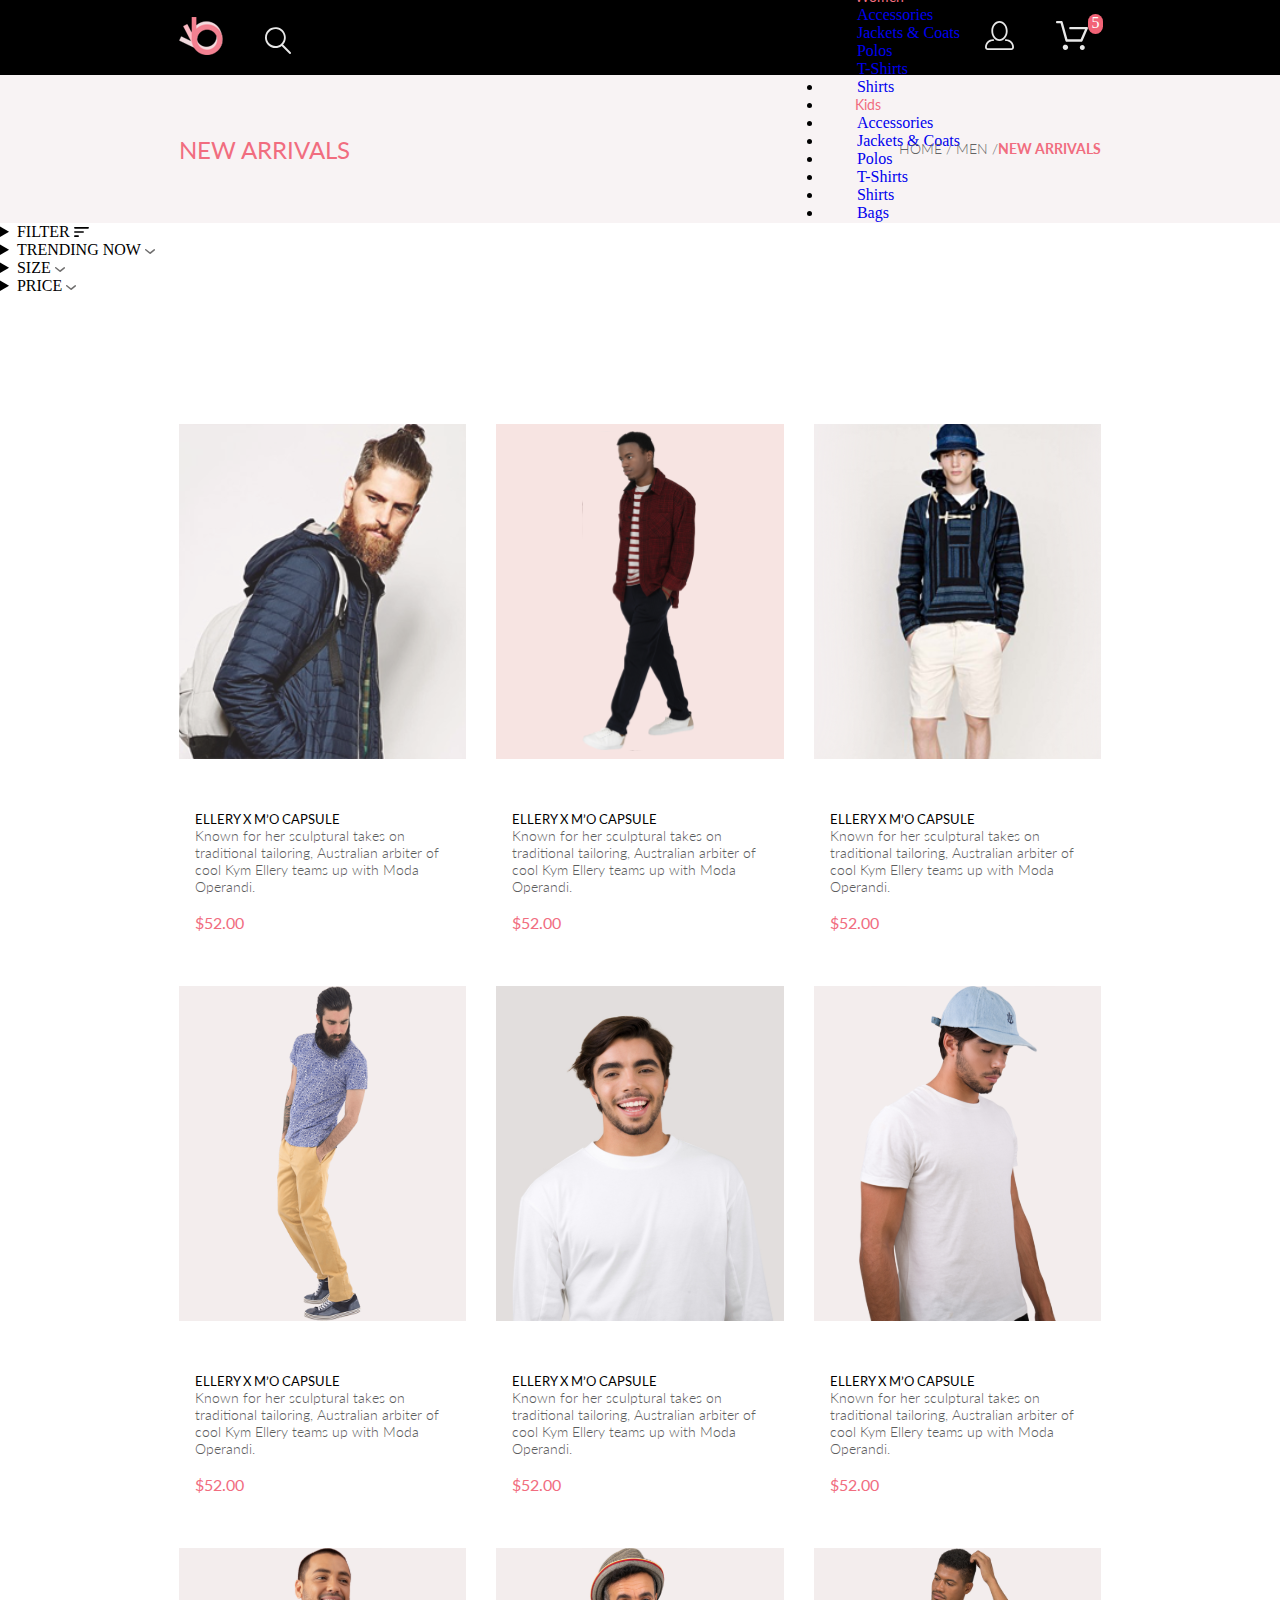
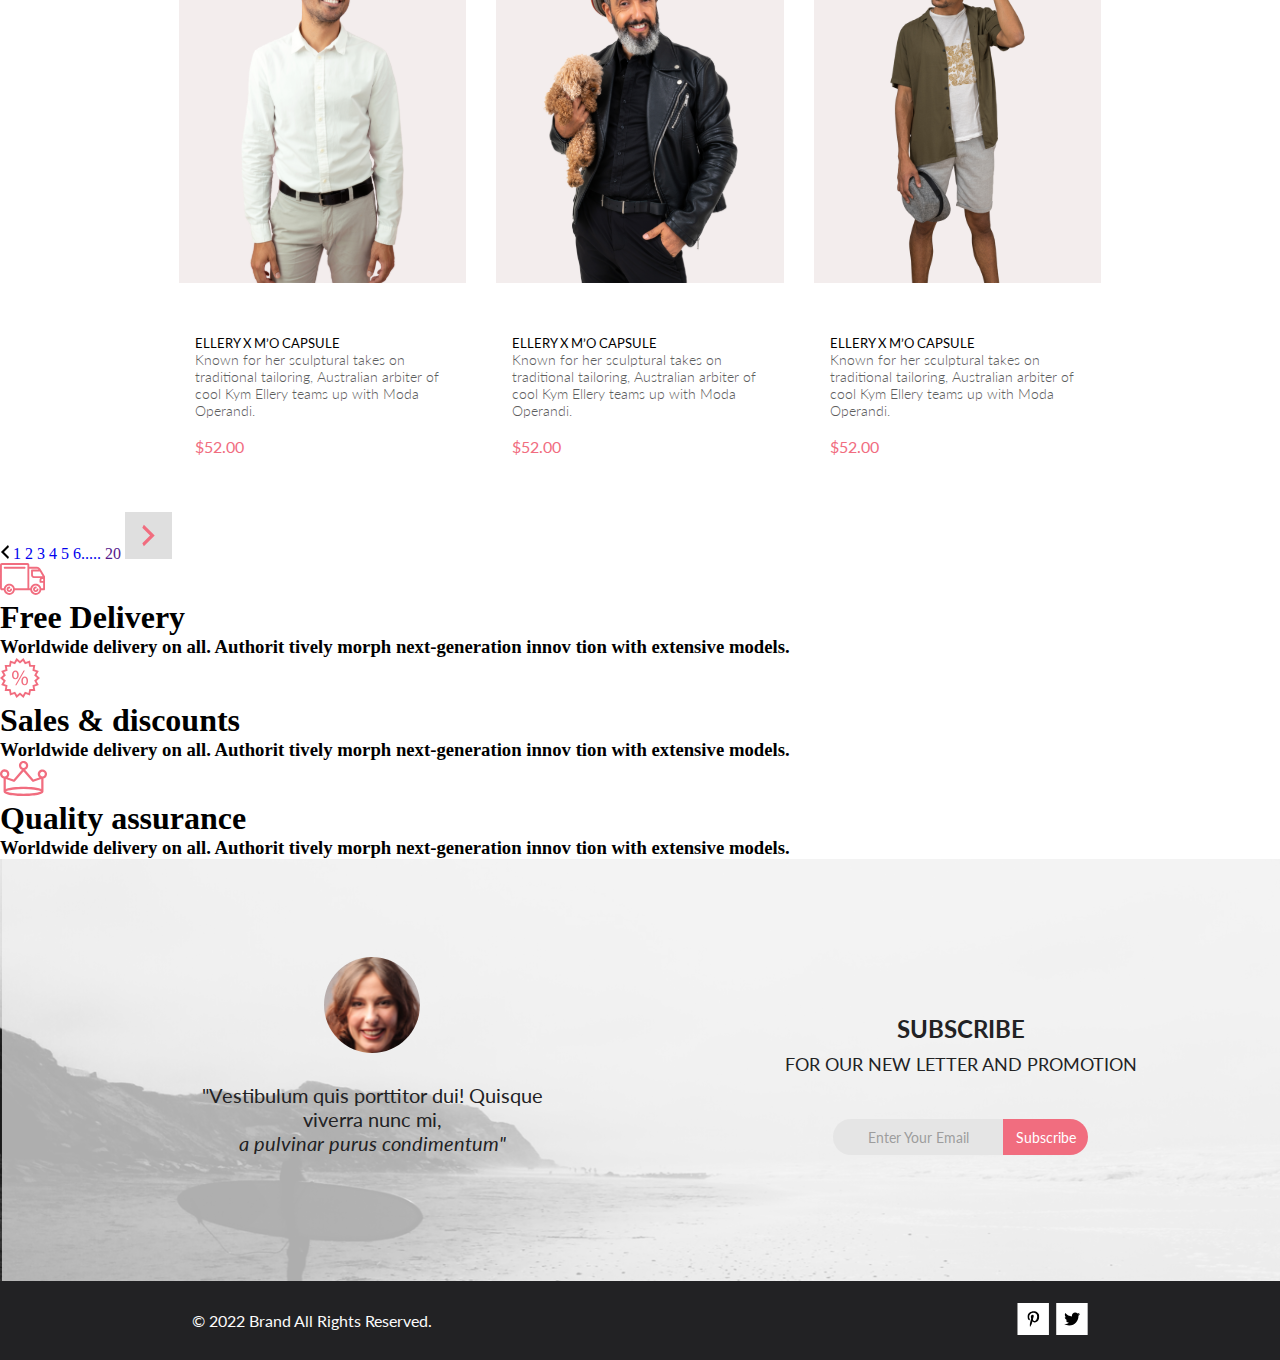
==== commit ce5cc826: "HW_added" ====
--- a/Catalog_page/index.html
+++ b/Catalog_page/index.html
@@ -165,37 +165,39 @@
                                             5.01312 5.00214 5.00214Z" fill="#6F6E6E"/>
                                         </svg>
                                     </summary>
-                                    <div class="size_box">
-                                        <div class="size_check">
-                                            <input id="size_check_1" type="checkbox">
-                                            <label for="size_check_1">XS</label>
+                                    <div class="size_box_container">
+                                        <div class="size_box">
+                                            <div class="size_check">
+                                                <input id="size_check_1" type="checkbox">
+                                                <label for="size_check_1">XS</label>
+
+                                            </div>
 
                                         </div>
-
-                                    </div>
-                                    <div class="size_box">
-                                        <div class="size_check">
-                                            <input id="size_check_2" type="checkbox">
-                                            <label for="size_check_2">S</label>
+                                        <div class="size_box">
+                                            <div class="size_check">
+                                                <input id="size_check_2" type="checkbox">
+                                                <label for="size_check_2">S</label>
+
+                                            </div>
 
                                         </div>
-
-                                    </div>
-                                    <div class="size_box">
-                                        <div class="size_check">
-                                            <input id="size_check_3" type="checkbox">
-                                            <label for="size_check_3">M</label>
+                                        <div class="size_box">
+                                            <div class="size_check">
+                                                <input id="size_check_3" type="checkbox">
+                                                <label for="size_check_3">M</label>
+
+                                            </div>
 
                                         </div>
-
-                                    </div>
-                                    <div class="size_box">
-                                        <div class="size_check">
-                                            <input id="size_check_4" type="checkbox">
-                                            <label for="size_check_4">L</label>
+                                        <div class="size_box">
+                                            <div class="size_check">
+                                                <input id="size_check_4" type="checkbox">
+                                                <label for="size_check_4">L</label>
+
+                                            </div>
 
                                         </div>
-
                                     </div>
                                 </details>
                                 <details class="size_details">
@@ -226,11 +228,13 @@
         <div class="cards">
 
             <div class="item">
-                <div class="overlay">
-                    <a class="add" href=""><img src="../Product/img/Add_to_cart_basket.svg" alt="prod_basket"></a>
-                </div>
-                <img class="img_item" src="../Catalog_page/img/item_1.svg"
-                    alt="img_1">
+                <div class="overlay_box">
+                    <div class="overlay">
+                        <a class="add" href=""><img src="../Product/img/Add_to_cart_basket.svg" alt="prod_basket"></a>
+                    </div>
+                    <img class="img_item" src="../Catalog_page/img/item_1.svg"
+                        alt="img_1">
+                </div>
                 <div class="item_content">
                     <h1 class="heading_item">ELLERY X&nbsp;M&rsquo;O CAPSULE</h1>
                     <p class="text_item">Known for her sculptural takes
@@ -244,11 +248,13 @@
                 </div>
             </div>
             <div class="item">
-                <div class="overlay">
-                    <a class="add" href=""><img src="../Product/img/Add_to_cart_basket.svg" alt="prod_basket"></a>
-                </div>
-                <img class="img_item" src="../Catalog_page/img/item_2.svg"
-                    alt="img2">
+                <div class="overlay_box">
+                    <div class="overlay">
+                        <a class="add" href=""><img src="../Product/img/Add_to_cart_basket.svg" alt="prod_basket"></a>
+                    </div>
+                    <img class="img_item" src="../Catalog_page/img/item_2.svg"
+                        alt="img2">
+                </div>
                 <div class="item_content">
                     <h1 class="heading_item">ELLERY X&nbsp;M&rsquo;O CAPSULE</h1>
                     <p class="text_item">Known for her sculptural takes
@@ -262,138 +268,153 @@
                 </div>
             </div>
             <div class="item">
-                <div class="overlay">
-                    <a class="add" href=""><img src="../Product/img/Add_to_cart_basket.svg" alt="prod_basket"></a>
-                </div>
-                <img class="img_item" src="../Catalog_page/img/item_3.svg"
-                    alt="img3">
-                <div class="item_content">
-                    <h1 class="heading_item">ELLERY X&nbsp;M&rsquo;O CAPSULE</h1>
-                    <p class="text_item">Known for her sculptural takes
-                        on
-                        traditional tailoring, Australian arbiter of
-                        cool
-                        Kym
-                        Ellery
-                        teams up with Moda Operandi.</p>
-                    <h2 class="price_item">$52.00</h2>
-
-                </div>
-            </div>
-            <div class="item">
-                <div class="overlay">
-                    <a class="add" href=""><img src="../Product/img/Add_to_cart_basket.svg" alt="prod_basket"></a>
-                </div>
-                <img class="img_item" src="../Catalog_page/img/item_4.svg"
-                    alt="img3">
-                <div class="item_content">
-                    <h1 class="heading_item">ELLERY X&nbsp;M&rsquo;O CAPSULE</h1>
-                    <p class="text_item">Known for her sculptural takes
-                        on
-                        traditional tailoring, Australian arbiter of
-                        cool
-                        Kym
-                        Ellery
-                        teams up with Moda Operandi.</p>
-                    <h2 class="price_item">$52.00</h2>
-
-                </div>
-            </div>
-            <div class="item">
-                <div class="overlay">
-                    <a class="add" href=""><img src="../Product/img/Add_to_cart_basket.svg" alt="prod_basket"></a>
-                </div>
-                <img class="img_item" src="../Catalog_page/img/item_5.svg"
-                    alt="img3">
-                <div class="item_content">
-                    <h1 class="heading_item">ELLERY X&nbsp;M&rsquo;O CAPSULE</h1>
-                    <p class="text_item">Known for her sculptural takes
-                        on
-                        traditional tailoring, Australian arbiter of
-                        cool
-                        Kym
-                        Ellery
-                        teams up with Moda Operandi.</p>
-                    <h2 class="price_item">$52.00</h2>
-
-                </div>
-            </div>
-            <div class="item">
-                <div class="overlay">
-                    <a class="add" href=""><img src="../Product/img/Add_to_cart_basket.svg" alt="prod_basket"></a>
-                </div>
-                <img class="img_item" src="../Catalog_page/img/item_6.svg"
-                    alt="img3">
-                <div class="item_content">
-                    <h1 class="heading_item">ELLERY X&nbsp;M&rsquo;O CAPSULE</h1>
-                    <p class="text_item">Known for her sculptural takes
-                        on
-                        traditional tailoring, Australian arbiter of
-                        cool
-                        Kym
-                        Ellery
-                        teams up with Moda Operandi.</p>
-                    <h2 class="price_item">$52.00</h2>
-
-                </div>
-            </div>
-            <div class="item">
-                <div class="overlay">
-                    <a class="add" href=""><img src="../Product/img/Add_to_cart_basket.svg" alt="prod_basket"></a>
-                </div>
-                <img class="img_item" src="../Catalog_page/img/item_7.svg"
-                    alt="img3">
-                <div class="item_content">
-                    <h1 class="heading_item">ELLERY X&nbsp;M&rsquo;O CAPSULE</h1>
-                    <p class="text_item">Known for her sculptural takes
-                        on
-                        traditional tailoring, Australian arbiter of
-                        cool
-                        Kym
-                        Ellery
-                        teams up with Moda Operandi.</p>
-                    <h2 class="price_item">$52.00</h2>
-
-                </div>
-            </div>
-            <div class="item">
-                <div class="overlay">
-                    <a class="add" href=""><img src="../Product/img/Add_to_cart_basket.svg" alt="prod_basket"></a>
-                </div>
-                <img class="img_item" src="../Catalog_page/img/item_8.svg"
-                    alt="img3">
-                <div class="item_content">
-                    <h1 class="heading_item">ELLERY X&nbsp;M&rsquo;O CAPSULE</h1>
-                    <p class="text_item">Known for her sculptural takes
-                        on
-                        traditional tailoring, Australian arbiter of
-                        cool
-                        Kym
-                        Ellery
-                        teams up with Moda Operandi.</p>
-                    <h2 class="price_item">$52.00</h2>
-
-                </div>
-            </div>
-            <div class="item">
-                <div class="overlay">
-                    <a class="add" href=""><img src="../Product/img/Add_to_cart_basket.svg" alt="prod_basket"></a>
-                </div>
-                <img class="img_item" src="../Catalog_page/img/item_9.svg"
-                    alt="img3">
-                <div class="item_content">
-                    <h1 class="heading_item">ELLERY X&nbsp;M&rsquo;O CAPSULE</h1>
-                    <p class="text_item">Known for her sculptural takes
-                        on
-                        traditional tailoring, Australian arbiter of
-                        cool
-                        Kym
-                        Ellery
-                        teams up with Moda Operandi.</p>
-                    <h2 class="price_item">$52.00</h2>
-
-                </div>
-            </div>
+                <div class="overlay_box">
+                    <div class="overlay">
+                        <a class="add" href=""><img src="../Product/img/Add_to_cart_basket.svg" alt="prod_basket"></a>
+                    </div>
+                    <img class="img_item" src="../Catalog_page/img/item_3.svg"
+                        alt="img3">
+                </div>
+                <div class="item_content">
+                    <h1 class="heading_item">ELLERY X&nbsp;M&rsquo;O CAPSULE</h1>
+                    <p class="text_item">Known for her sculptural takes
+                        on
+                        traditional tailoring, Australian arbiter of
+                        cool
+                        Kym
+                        Ellery
+                        teams up with Moda Operandi.</p>
+                    <h2 class="price_item">$52.00</h2>
+
+                </div>
+            </div>
+            <div class="item">
+                <div class="overlay_box">
+                    <div class="overlay">
+                        <a class="add" href=""><img src="../Product/img/Add_to_cart_basket.svg" alt="prod_basket"></a>
+                    </div>
+                    <img class="img_item" src="../Catalog_page/img/item_4.svg"
+                        alt="img3">
+                </div>
+                <div class="item_content">
+                    <h1 class="heading_item">ELLERY X&nbsp;M&rsquo;O CAPSULE</h1>
+                    <p class="text_item">Known for her sculptural takes
+                        on
+                        traditional tailoring, Australian arbiter of
+                        cool
+                        Kym
+                        Ellery
+                        teams up with Moda Operandi.</p>
+                    <h2 class="price_item">$52.00</h2>
+
+                </div>
+            </div>
+            <div class="item">
+                <div class="overlay_box">
+                    <div class="overlay">
+                        <a class="add" href=""><img src="../Product/img/Add_to_cart_basket.svg" alt="prod_basket"></a>
+                    </div>
+                    <img class="img_item" src="../Catalog_page/img/item_5.svg"
+                        alt="img3">
+                </div>
+                <div class="item_content">
+                    <h1 class="heading_item">ELLERY X&nbsp;M&rsquo;O CAPSULE</h1>
+                    <p class="text_item">Known for her sculptural takes
+                        on
+                        traditional tailoring, Australian arbiter of
+                        cool
+                        Kym
+                        Ellery
+                        teams up with Moda Operandi.</p>
+                    <h2 class="price_item">$52.00</h2>
+
+                </div>
+            </div>
+            <div class="item">
+                <div class="overlay_box">
+                    <div class="overlay">
+                        <a class="add" href=""><img src="../Product/img/Add_to_cart_basket.svg" alt="prod_basket"></a>
+                    </div>
+                    <img class="img_item" src="../Catalog_page/img/item_6.svg"
+                        alt="img3">
+                </div>
+                <div class="item_content">
+                    <h1 class="heading_item">ELLERY X&nbsp;M&rsquo;O CAPSULE</h1>
+                    <p class="text_item">Known for her sculptural takes
+                        on
+                        traditional tailoring, Australian arbiter of
+                        cool
+                        Kym
+                        Ellery
+                        teams up with Moda Operandi.</p>
+                    <h2 class="price_item">$52.00</h2>
+
+                </div>
+            </div>
+            <div class="item">
+                <div class="overlay_box">
+                    <div class="overlay">
+                        <a class="add" href=""><img src="../Product/img/Add_to_cart_basket.svg" alt="prod_basket"></a>
+                    </div>
+                    <img class="img_item" src="../Catalog_page/img/item_7.svg"
+                        alt="img3">
+                </div>
+                <div class="item_content">
+                    <h1 class="heading_item">ELLERY X&nbsp;M&rsquo;O CAPSULE</h1>
+                    <p class="text_item">Known for her sculptural takes
+                        on
+                        traditional tailoring, Australian arbiter of
+                        cool
+                        Kym
+                        Ellery
+                        teams up with Moda Operandi.</p>
+                    <h2 class="price_item">$52.00</h2>
+
+                </div>
+            </div>
+            <div class="item">
+                <div class="overlay_box">
+                    <div class="overlay">
+                        <a class="add" href=""><img src="../Product/img/Add_to_cart_basket.svg" alt="prod_basket"></a>
+                    </div>
+                    <img class="img_item" src="../Catalog_page/img/item_8.svg"
+                        alt="img3">
+                </div>
+                <div class="item_content">
+                    <h1 class="heading_item">ELLERY X&nbsp;M&rsquo;O CAPSULE</h1>
+                    <p class="text_item">Known for her sculptural takes
+                        on
+                        traditional tailoring, Australian arbiter of
+                        cool
+                        Kym
+                        Ellery
+                        teams up with Moda Operandi.</p>
+                    <h2 class="price_item">$52.00</h2>
+
+                </div>
+            </div>
+            <div class="item">
+                <div class="overlay_box">
+                    <div class="overlay">
+                        <a class="add" href=""><img src="../Product/img/Add_to_cart_basket.svg" alt="prod_basket"></a>
+                    </div>
+                    <img class="img_item" src="../Catalog_page/img/item_9.svg"
+                        alt="img3">
+                </div>
+                <div class="item_content">
+                    <h1 class="heading_item">ELLERY X&nbsp;M&rsquo;O CAPSULE</h1>
+                    <p class="text_item">Known for her sculptural takes
+                        on
+                        traditional tailoring, Australian arbiter of
+                        cool
+                        Kym
+                        Ellery
+                        teams up with Moda Operandi.</p>
+                    <h2 class="price_item">$52.00</h2>
+
+                </div>
+            </div>
+
 
         </div>
         <div class="pag_block ">
